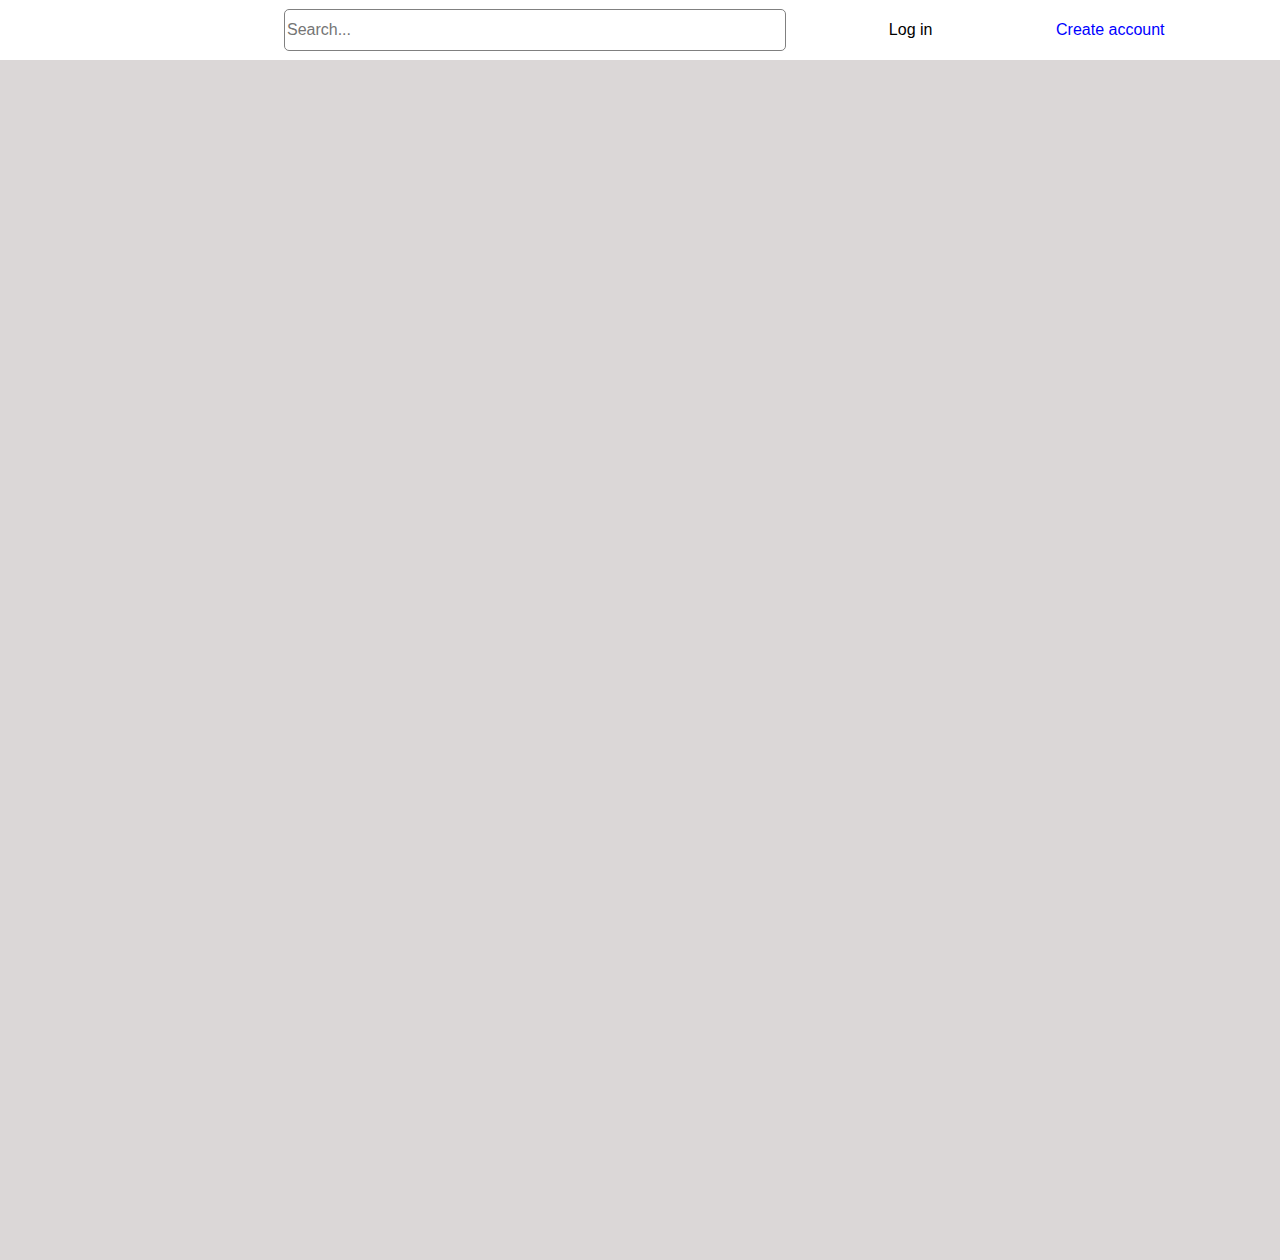
==== index1.html @ f1271914 "index.html added" ====
<!DOCTYPE html>
<html lang="en">
<head>
    <meta charset="UTF-8">
    <meta name="viewport" content="width=device-width, initial-scale=1.0">
    <title>blog</title>
    <link rel="stylesheet" href="styles.css">
    <link rel="stylesheet" href="https://cdnjs.cloudflare.com/ajax/libs/font-awesome/6.5.1/css/all.min.css" integrity="sha512-DTOQO9RWCH3ppGqcWaEA1BIZOC6xxalwEsw9c2QQeAIftl+Vegovlnee1c9QX4TctnWMn13TZye+giMm8e2LwA==" crossorigin="anonymous" referrerpolicy="no-referrer" >
</head>
<body>
    <header>
        <div class="navbar">
           <div class="threedots">
            <i class="fa-solid fa-bars"></i>
           </div>

           <div class="nav-dev-logo">
                  <i class="fa-brands fa-dev"></i>
           </div> 

        <div class="navsearch">
           <input class="search-input"  placeholder="Search...">
           <div class="search-icon">
           <i class="fa-solid fa-magnifying-glass"></i>
         </div>
     </div>
           
           <div class="nav-login ">
           <div class="nav-login1">
            <a>Log in</a>
           </div>
           </div>

           <div class="nav-create">
            <a>Create account</a>
           </div>
        </div>
    </header>

    <div class="main">
        
    </div>

</body>
</html>
---- styles.css ----
*{
    margin:0;
    font-family: Arial;
    border: border-box;  
}

.navbar{
    background-color:white;
    width: 100%;
    height: 60px;
    position: relative;
    display: flex;
    align-items: center;
    justify-content: space-evenly;
    border-bottom: grey;
}

.nav-dev-logo i{
    font-size: 45px;
    width: auto;
}

.threedots{
    font-size: 35px;
}

.navsearch{
    display: flex; 
    width: 500px;
    height: 40px;
    border-radius: 5px; 
    background-color:white;
    border: 1px solid gray;
}

.search-select{
    background-color: white;
    width: 50px;
    text-align: center;
    border-top-left-radius: 5px;
    border-bottom-left-radius: 4px;
    border-radius: 5px;
    border: none;
}

.search-input{
    width: 100%;
    font-size: 1rem;
    border: none;
    border-radius: 15px;
}

.search-icon{
    width: 45px;
    display: flex;
    justify-content: center;
    align-items: center;
    font-size: 1.3 rem;
  
    border-top-right-radius: 5px;  
    border-bottom-left-radius: 5px;
    color: #0f1111;
}

.search-icon:hover{
    background-color:whitesmoke;
}

.nav-login{
    background-color: white;
    height: 40px;
    width: 60px;
    border-radius: 4px;
    display: flex;
    align-items: center;
    justify-content: center;
}


.nav-login:hover{
    background-color: rgb(207, 228, 228);
   text-decoration: underline;
   color: blue;
}

.nav-create{
    background-color: white;
    height: 40px;
    width: 150px;
    border: blue;
    color: blue;
    border-radius: 4px;
    display: flex;
    align-items: center;
    justify-content: center;
    
}

.nav-create:hover{
    background-color:blue;
   text-decoration: underline;
   color:white;
}

.main{
    background-color: rgb(219, 215, 215);
    width: 100%;
    height: 1200px;
}
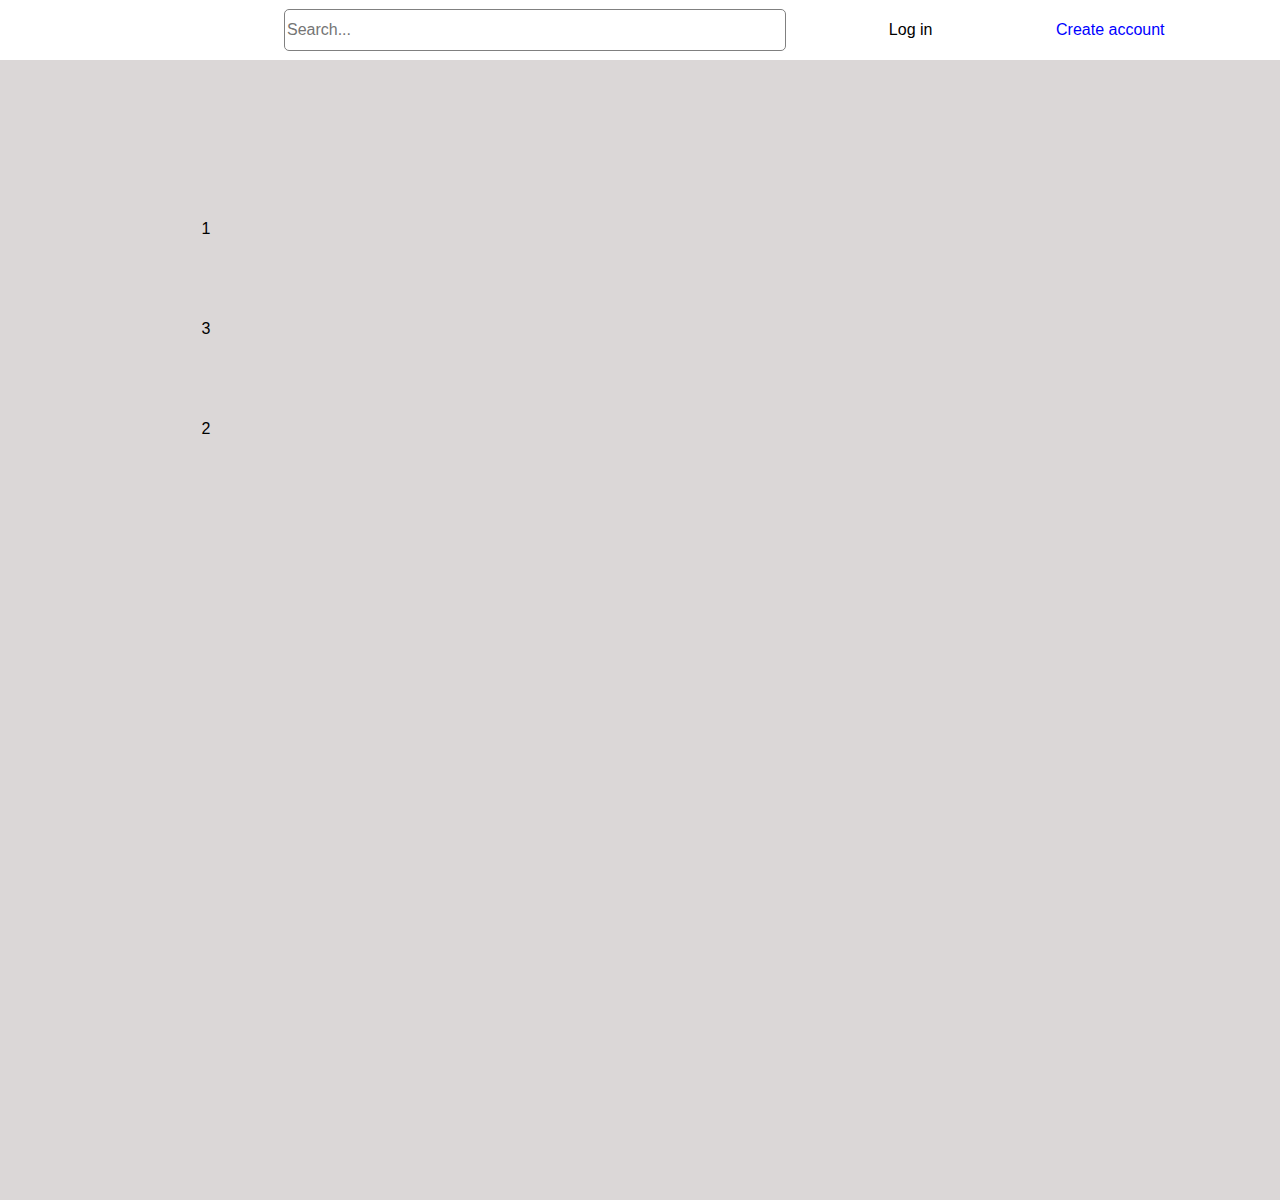
==== commit b691cb55: "left aside" ====
--- a/index1.html
+++ b/index1.html
@@ -23,8 +23,7 @@
            <div class="search-icon">
            <i class="fa-solid fa-magnifying-glass"></i>
          </div>
-     </div>
-           
+     </div>   
            <div class="nav-login ">
            <div class="nav-login1">
             <a>Log in</a>
@@ -37,9 +36,45 @@
         </div>
     </header>
 
+   <main>
     <div class="main">
-        
+        <div class="aside-left">
+            <div class="icons">
+                <div class="single-icons">  
+                        <div class="only-icons"><i class="fa-regular fa-heart"></i></div>
+                        <div class="numbers"><center>1</center></div>
+                  </div>
+                 <div class="together single-icons">
+                        <div class="only-icons"><i class="fa-regular fa-comment"></i></div>
+                        <div class="numbers"><center>3</center></div>
+                 </div>
+                <div class="single-icons">
+                    <div class="only-icons"><i class="fa-regular fa-bookmark"></i></div>
+                    <div class="numbers"><center>2</center></div>
+                </div>
+                <div class="single-icons dropdown">
+                    <button class=" ellipsis only-icons dropdown "><i class="fa-solid fa-ellipsis"></i>
+                    </button>
+                    <div class="dropdown-options">
+                        <a href="#">copy link</a><br>
+                        <a href="#">Share to Twitter</a><br>
+                        <a href="#">Share to LinkedIn</a><br>
+                        <a href="#">Share to Reddit</a><br>
+                        <a href="#">Share to Facebook</a><br>
+                        <a href="#">Share Post via...</a><br>
+                        <a href="#">Report Abuse</a>
+
+                      </div>
+                    
+                </div>
+                </div>
+            </div>
+        </div>
+        <div class="main-body"></div>
+        <div class="aside-right"></div>
     </div>
+   </main>
+
 
 </body>
 </html>--- a/styles.css
+++ b/styles.css
@@ -8,7 +8,7 @@
     background-color:white;
     width: 100%;
     height: 60px;
-    position: relative;
+    position: fixed;
     display: flex;
     align-items: center;
     justify-content: space-evenly;
@@ -106,4 +106,87 @@
     background-color: rgb(219, 215, 215);
     width: 100%;
     height: 1200px;
-}+    
+}
+
+.aside-left{
+    background-color: rgb(219, 215, 215);
+    position:fixed ;
+    width: 20%;
+    height: 1200px;
+    margin-top: 60px;
+}
+
+.icons{
+    width: 100px;
+    height: 400px;
+    background-color:  rgb(219, 215, 215);
+    float: right;
+    margin-top: 40%;
+    display: grid;
+    justify-content: space-evenly;
+
+}
+
+.single-icons{
+    height: 64px;
+    width: 63px;
+    background-color:  rgb(219, 215, 215);
+    display: grid;
+    justify-content: space-evenly;
+    margin-top: 15px;
+    
+}
+
+.only-icons i{
+font-size: 2rem;
+
+}
+
+.only-icons{
+    height: 40px;
+    width: 40px;
+    background-color: rgb(219, 215, 215);
+    display: flex;
+    justify-content: center;
+    align-items: center; 
+    border: none;
+}
+
+.only-icons:hover{
+    color: red;
+}
+
+.ellipsis:hover{
+    border-radius: 100%;
+    background-color: rgb(146, 141, 141);
+    color: black;
+}
+
+.dropdown {
+    display: inline-block;
+    position: relative;
+  }
+  
+  .dropdown-options {
+    display: none;
+    position: absolute;
+    overflow: auto;
+    background-color: white;
+    width: 200px;
+    border-radius: 5px;
+   
+  }
+
+  .dropdown-options a{
+    display: flex;
+    justify-content: center;
+    align-items: center;
+    font-size: 1.2rem;
+    text-decoration: none;
+    color: black;
+  }
+  
+  .dropdown:hover .dropdown-options {
+    display: block;
+  }
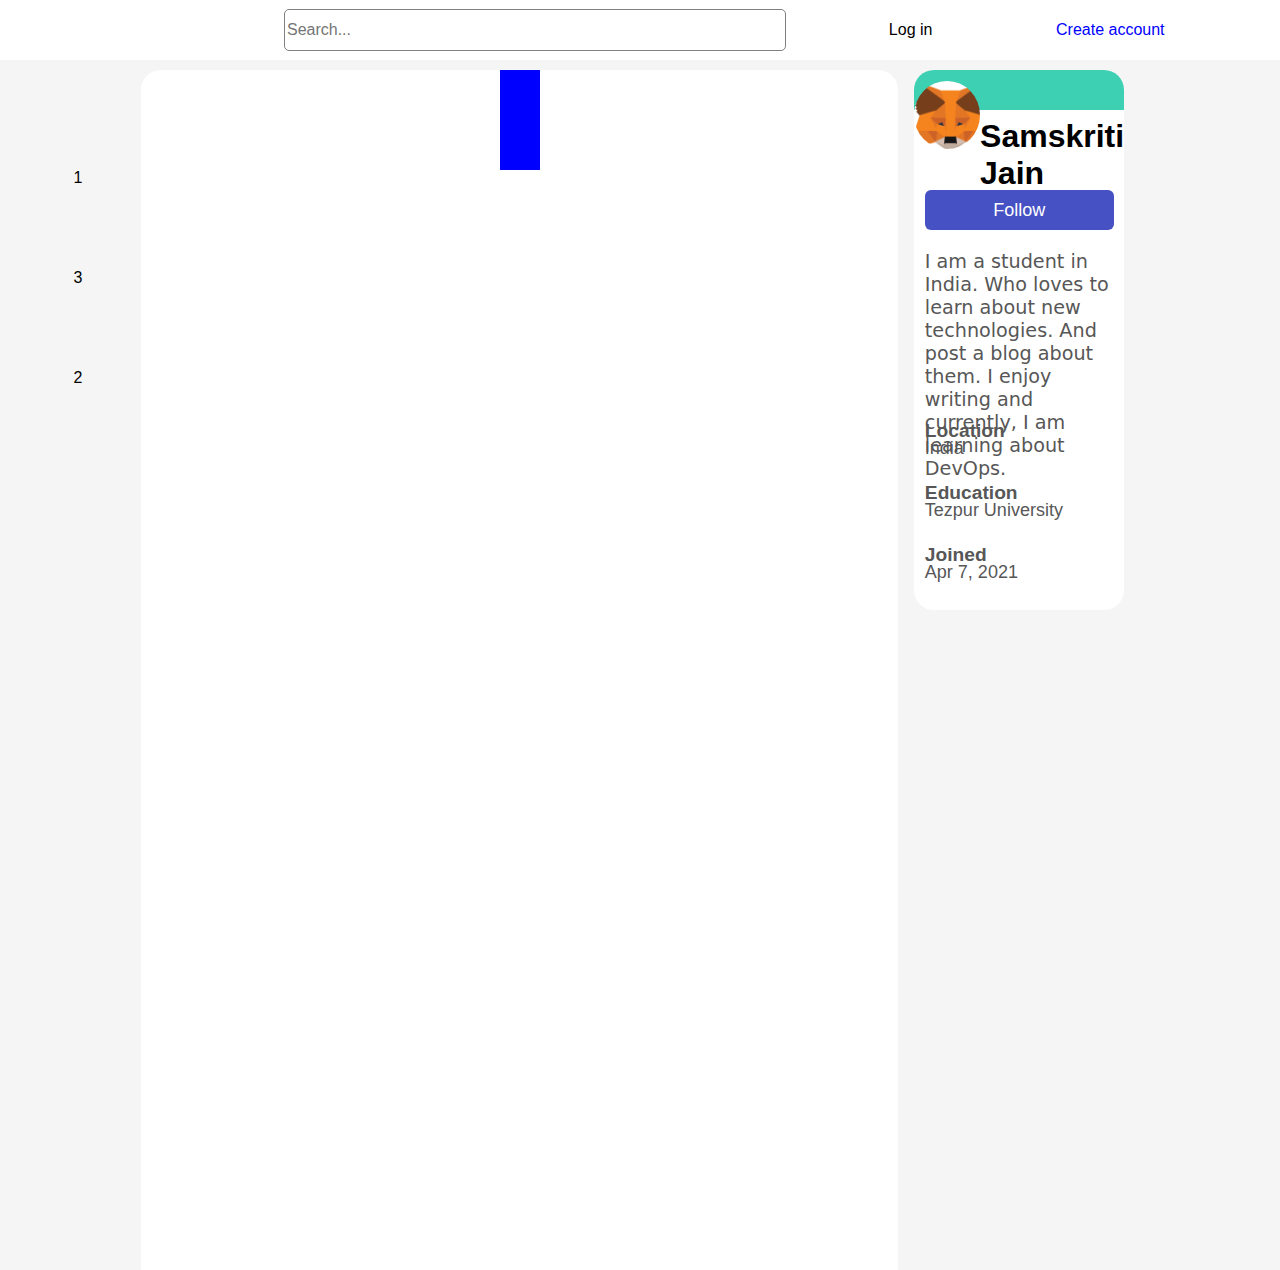
==== commit 2cf70182: "albums and left side added" ====
--- a/index1.html
+++ b/index1.html
@@ -36,7 +36,6 @@
         </div>
     </header>
 
-   <main>
     <div class="main">
         <div class="aside-left">
             <div class="icons">
@@ -65,14 +64,62 @@
                         <a href="#">Report Abuse</a>
 
                       </div>
-                    
                 </div>
                 </div>
             </div>
+            <div class="column middle"> 
+                <div class="main-body-headin"></div>
+            </div>
+            <div class="column right">
+                <div class="aside-section-1">
+                    <div class="name-logo">
+                        <div class="logo-only"></div>
+                        <div class="name-only"><p>Samskriti Jain</p></div>
+                    </div>
+                    <div class="main-follow-bu">
+                        <div class="follow-button">
+                            <p>Follow</p>
+                         </div>
+                    </div>
+                    
+                    <div class="center-ok">
+                        <div class="about ">
+                            <p>I am a student in India. Who loves to learn about new technologies. And post a blog about them. I enjoy writing and currently, I am learning about DevOps.</p>
+                        </div>
+                    </div>
+                
+                    <div class="details-right">
+                        <ul class="inner-details-right">
+                                <li>
+                                  <div class="key">
+                                    Location
+                                  </div>
+                                  <div class="value">
+                                    India
+                                  </div>
+                                </li>
+                                  <li>
+                                    <div class="key">
+                                      Education
+                                    </div>
+                                    <div class="value">
+                                      Tezpur University
+                                    </div>
+                                  </li>
+                              <li>
+                                <div class="key">
+                                  Joined
+                                </div>
+                                <div class="value">
+                                  <time datetime="2021-04-07T13:40:41Z" class="date">Apr 7, 2021</time>
+                                </div>
+                              </li>
+                        </ul>
+                    </div>
+                
+                </div>
+            </div>
         </div>
-        <div class="main-body"></div>
-        <div class="aside-right"></div>
-    </div>
    </main>
 
 
--- a/styles.css
+++ b/styles.css
@@ -13,6 +13,8 @@
     align-items: center;
     justify-content: space-evenly;
     border-bottom: grey;
+    z-index: 1000;
+    
 }
 
 .nav-dev-logo i{
@@ -103,24 +105,30 @@
 }
 
 .main{
-    background-color: rgb(219, 215, 215);
+    background-color: rgb( 245, 245, 245 );
     width: 100%;
-    height: 1200px;
-    
-}
-
-.aside-left{
-    background-color: rgb(219, 215, 215);
+    
+    display: flex;
+    justify-content: space-between;
+    
+
+    
+}
+
+ .aside-left{
+    background-color: rgb( 245, 245, 245 );
     position:fixed ;
-    width: 20%;
-    height: 1200px;
-    margin-top: 60px;
+    width: 10%;
+    top: 60px;
+    bottom: 0px;
+    overflow-y: auto;
+    float: left;
 }
 
 .icons{
     width: 100px;
     height: 400px;
-    background-color:  rgb(219, 215, 215);
+    background-color: rgb( 245, 245, 245 );
     float: right;
     margin-top: 40%;
     display: grid;
@@ -131,7 +139,7 @@
 .single-icons{
     height: 64px;
     width: 63px;
-    background-color:  rgb(219, 215, 215);
+    background-color: rgb( 245, 245, 245 );
     display: grid;
     justify-content: space-evenly;
     margin-top: 15px;
@@ -146,7 +154,7 @@
 .only-icons{
     height: 40px;
     width: 40px;
-    background-color: rgb(219, 215, 215);
+    background-color: rgb( 245, 245, 245 );
     display: flex;
     justify-content: center;
     align-items: center; 
@@ -167,7 +175,7 @@
     display: inline-block;
     position: relative;
   }
-  
+
   .dropdown-options {
     display: none;
     position: absolute;
@@ -189,4 +197,174 @@
   
   .dropdown:hover .dropdown-options {
     display: block;
-  }
+  } 
+
+
+.column {
+    
+    height: 1200px; 
+    margin-top: 70px;
+    justify-content:center;
+    margin-right: 1rem;
+    display: flex;
+  }
+ 
+  
+  .middle {
+    width: 65%;
+    background-color: white;
+    border-top-left-radius:20px ;
+    border-top-right-radius: 20px;
+    margin-left: 11%;
+  }
+
+  .main-body-headin{
+    background-color: blue;
+    width: 40px;
+    height: 100px;
+
+}
+
+  .right {
+    width: 30%;
+    background-color: rgb( 245, 245, 245 );
+    border-top-left-radius:20px ;
+    border-top-right-radius: 20px;
+    display: block;
+    /* float: right;  */
+  }
+
+  .aside-section-1{
+    background-color: rgb(255, 255, 255);
+    max-width: 60%;
+    height: 500px;
+    border-radius:20px ;
+    border-top: 40px solid #3ed0b3;
+    position: relative;
+    
+    
+}
+
+.name-logo{
+    height: 40px;
+    background-color: white;
+    position: relative;
+    display: flex;
+    align-items: center; 
+    justify-content: space-evenly;
+}
+
+.logo-only{
+    height: 68px;
+    width: 68px;
+    border-radius:100%;
+    background-color: white;
+    background-image: url(albums/metamask.png);
+    background-size: cover;
+    margin-bottom: 30px;
+    
+}
+
+.name-only{
+    height: 40px;
+    width: 70%;
+    margin-top: 15px;
+}
+
+.name-only p{
+    text-align: left;
+    font-size:xx-large;
+    font-weight: 600;
+}
+
+.name-only:hover{
+    color:#2f3ab2 ;
+}
+
+.main-follow-bu{
+    margin-top: 20px;
+    display: flex;
+    align-items: center;
+    justify-content: space-evenly;
+}
+
+.follow-button{
+    margin-top: 20px;
+    position: relative;
+    background-color:#4651c4;
+    height: 40px;
+    width: 90%;
+    border-radius: 6px;
+}
+
+.follow-button:hover{
+    opacity: 97%;
+}
+
+.follow-button p{
+    font-weight: 400;
+    padding-top: 10px;
+    text-align: center;
+    font-size: large;
+    color: white;
+}
+.about{
+    height: 150px;
+    width: 90%;
+    position: relative;
+}
+
+.about p{ 
+    font-size: larger;
+    color: #575757;
+    word-break: break-word;
+    font-family:system-ui, -apple-system, BlinkMacSystemFont, 'Segoe UI', Roboto, Oxygen, Ubuntu, Cantarell, 'Open Sans', 'Helvetica Neue', sans-serif;
+}
+
+.center-ok{
+    margin-top: 20px;
+    display: flex;
+    justify-content: space-evenly;
+    align-items: center;
+    margin-bottom: 20px;
+}
+
+ .details-right{
+    margin-top: 20px;
+    position: relative;
+
+} 
+
+.inner-details-right{
+    height: 150px;
+    width: 100%;
+    list-style:none;
+    margin: 5%;
+    padding: 0;
+    
+    
+}
+
+li{
+    height: 42px;
+    width: 90%;
+    margin-bottom: 20px;
+    text-align: left;
+    color: #575757;
+
+}
+
+.key{
+    height: 18px;
+    font-weight:bold;
+    font-size: larger;
+}
+
+.value{
+    height: 24px;
+    font-weight: 300;
+    font-size: large;
+}
+
+
+ 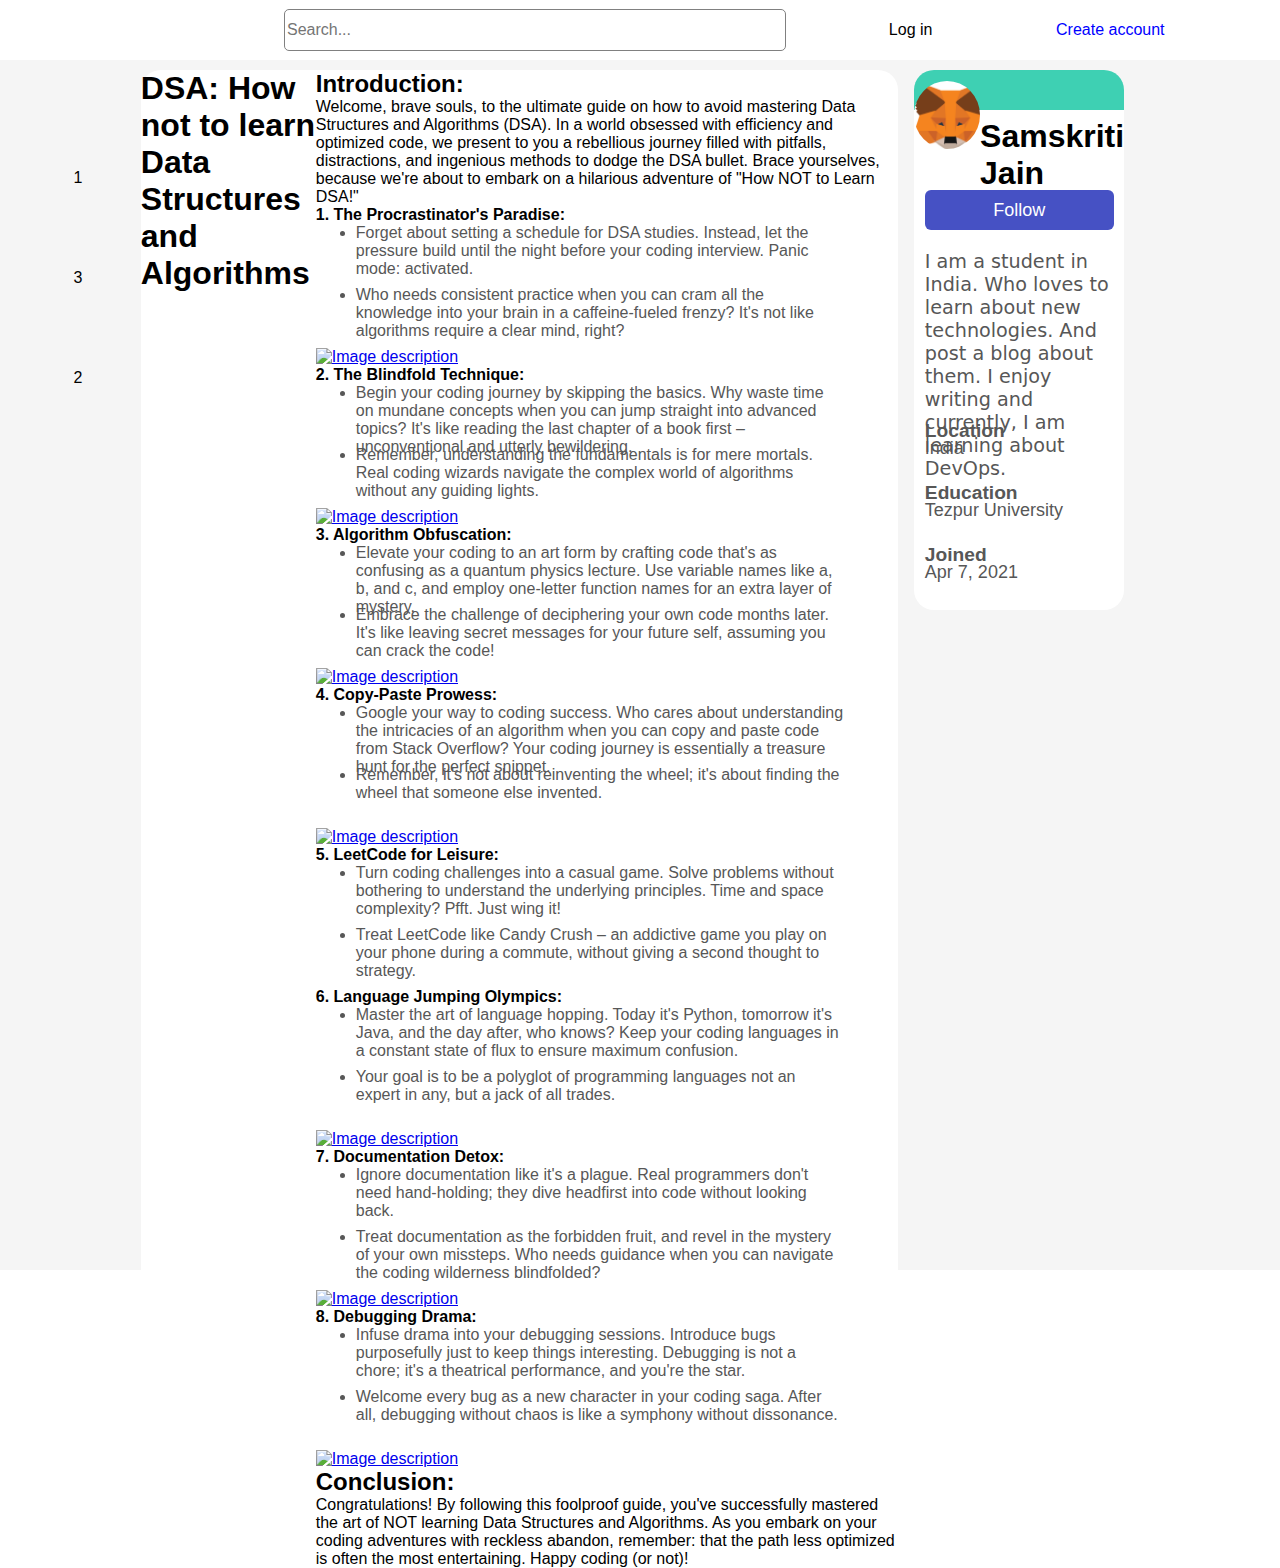
==== commit ab14a00a: "content added" ====
--- a/index1.html
+++ b/index1.html
@@ -68,7 +68,108 @@
                 </div>
             </div>
             <div class="column middle"> 
-                <div class="main-body-headin"></div>
+                <header class="mid-head">
+                    <div class="mid-head-section">
+                        <div class="name-logo-mid">
+                            <div class="logo-mid"></div>
+                            <div class="name-mid"></div>
+                        </div>
+                        <div class="like-mid"></div>
+                        <h1 class="title-mid">DSA: How not to learn Data Structures and Algorithms</h1>
+                        <div class="hastags-mid"></div>
+                    </div>
+                </header>
+                <div class="main-mid-content">
+                    <div class="crayons-article__body text-styles spec__body" data-article-id="1748783" id="article-body">
+                        <h2>
+              <a name="introduction" href="#introduction">
+              </a>
+              Introduction:
+            </h2>
+            
+            <p>Welcome, brave souls, to the ultimate guide on how to avoid mastering Data Structures and Algorithms (DSA). In a world obsessed with efficiency and optimized code, we present to you a rebellious journey filled with pitfalls, distractions, and ingenious methods to dodge the DSA bullet. Brace yourselves, because we're about to embark on a hilarious adventure of "How NOT to Learn DSA!"</p>
+            
+            <p><strong>1. The Procrastinator's Paradise:</strong></p>
+            
+            <ul>
+            <li>Forget about setting a schedule for DSA studies. Instead, let the pressure build until the night before your coding interview. Panic mode: activated.</li>
+            <li>Who needs consistent practice when you can cram all the knowledge into your brain in a caffeine-fueled frenzy? It's not like algorithms require a clear mind, right?</li>
+            </ul>
+            
+            <p><a href="https://media.dev.to/cdn-cgi/image/width=800%2Cheight=%2Cfit=scale-down%2Cgravity=auto%2Cformat=auto/https%3A%2F%2Fdev-to-uploads.s3.amazonaws.com%2Fuploads%2Farticles%2Fi12q7ypb6lzs3vnof1u1.jpg" class="article-body-image-wrapper"><img src="https://media.dev.to/cdn-cgi/image/width=800%2Cheight=%2Cfit=scale-down%2Cgravity=auto%2Cformat=auto/https%3A%2F%2Fdev-to-uploads.s3.amazonaws.com%2Fuploads%2Farticles%2Fi12q7ypb6lzs3vnof1u1.jpg" alt="Image description" loading="lazy" width="320" height="470"></a></p>
+            
+            <p><strong>2. The Blindfold Technique:</strong></p>
+            
+            <ul>
+            <li>Begin your coding journey by skipping the basics. Why waste time on mundane concepts when you can jump straight into advanced topics? It's like reading the last chapter of a book first – unconventional and utterly bewildering.</li>
+            <li>Remember, understanding the fundamentals is for mere mortals. Real coding wizards navigate the complex world of algorithms without any guiding lights.</li>
+            </ul>
+            
+            <p><a href="https://media.dev.to/cdn-cgi/image/width=800%2Cheight=%2Cfit=scale-down%2Cgravity=auto%2Cformat=auto/https%3A%2F%2Fdev-to-uploads.s3.amazonaws.com%2Fuploads%2Farticles%2F5trpk6wyx5lz1m1r9dy2.jpg" class="article-body-image-wrapper"><img src="https://media.dev.to/cdn-cgi/image/width=800%2Cheight=%2Cfit=scale-down%2Cgravity=auto%2Cformat=auto/https%3A%2F%2Fdev-to-uploads.s3.amazonaws.com%2Fuploads%2Farticles%2F5trpk6wyx5lz1m1r9dy2.jpg" alt="Image description" loading="lazy" width="426" height="425"></a></p>
+            
+            <p><strong>3. Algorithm Obfuscation:</strong></p>
+            
+            <ul>
+            <li>Elevate your coding to an art form by crafting code that's as confusing as a quantum physics lecture. Use variable names like a, b, and c, and employ one-letter function names for an extra layer of mystery.</li>
+            <li>Embrace the challenge of deciphering your own code months later. It's like leaving secret messages for your future self, assuming you can crack the code!</li>
+            </ul>
+            
+            <p><a href="https://media.dev.to/cdn-cgi/image/width=800%2Cheight=%2Cfit=scale-down%2Cgravity=auto%2Cformat=auto/https%3A%2F%2Fdev-to-uploads.s3.amazonaws.com%2Fuploads%2Farticles%2Fje8wo8n9u4wlcq484x3h.jpg" class="article-body-image-wrapper"><img src="https://media.dev.to/cdn-cgi/image/width=800%2Cheight=%2Cfit=scale-down%2Cgravity=auto%2Cformat=auto/https%3A%2F%2Fdev-to-uploads.s3.amazonaws.com%2Fuploads%2Farticles%2Fje8wo8n9u4wlcq484x3h.jpg" alt="Image description" loading="lazy" width="792" height="921"></a></p>
+            
+            <p><strong>4. Copy-Paste Prowess:</strong></p>
+            
+            <ul>
+            <li>Google your way to coding success. Who cares about understanding the intricacies of an algorithm when you can copy and paste code from Stack Overflow? Your coding journey is essentially a treasure hunt for the perfect snippet.</li>
+            <li>Remember, it's not about reinventing the wheel; it's about finding the wheel that someone else invented.</li>
+            </ul>
+            
+            <p><a href="https://media.dev.to/cdn-cgi/image/width=800%2Cheight=%2Cfit=scale-down%2Cgravity=auto%2Cformat=auto/https%3A%2F%2Fdev-to-uploads.s3.amazonaws.com%2Fuploads%2Farticles%2Fg9lryftkg2w2qdkk55n7.jpg" class="article-body-image-wrapper"><img src="https://media.dev.to/cdn-cgi/image/width=800%2Cheight=%2Cfit=scale-down%2Cgravity=auto%2Cformat=auto/https%3A%2F%2Fdev-to-uploads.s3.amazonaws.com%2Fuploads%2Farticles%2Fg9lryftkg2w2qdkk55n7.jpg" alt="Image description" loading="lazy" width="790" height="639"></a></p>
+            
+            <p><strong>5. LeetCode for Leisure:</strong></p>
+            
+            <ul>
+            <li>Turn coding challenges into a casual game. Solve problems without bothering to understand the underlying principles. Time and space complexity? Pfft. Just wing it!</li>
+            <li>Treat LeetCode like Candy Crush – an addictive game you play on your phone during a commute, without giving a second thought to strategy.</li>
+            </ul>
+            
+            <p><strong>6. Language Jumping Olympics:</strong></p>
+            
+            <ul>
+            <li>Master the art of language hopping. Today it's Python, tomorrow it's Java, and the day after, who knows? Keep your coding languages in a constant state of flux to ensure maximum confusion.</li>
+            <li>Your goal is to be a polyglot of programming languages not an expert in any, but a jack of all trades.</li>
+            </ul>
+            
+            <p><a href="https://media.dev.to/cdn-cgi/image/width=800%2Cheight=%2Cfit=scale-down%2Cgravity=auto%2Cformat=auto/https%3A%2F%2Fdev-to-uploads.s3.amazonaws.com%2Fuploads%2Farticles%2Fec9dpreofds6yutko1s2.png" class="article-body-image-wrapper"><img src="https://media.dev.to/cdn-cgi/image/width=800%2Cheight=%2Cfit=scale-down%2Cgravity=auto%2Cformat=auto/https%3A%2F%2Fdev-to-uploads.s3.amazonaws.com%2Fuploads%2Farticles%2Fec9dpreofds6yutko1s2.png" alt="Image description" loading="lazy" width="572" height="522"></a></p>
+            
+            <p><strong>7. Documentation Detox:</strong></p>
+            
+            <ul>
+            <li>Ignore documentation like it's a plague. Real programmers don't need hand-holding; they dive headfirst into code without looking back.</li>
+            <li>Treat documentation as the forbidden fruit, and revel in the mystery of your own missteps. Who needs guidance when you can navigate the coding wilderness blindfolded?</li>
+            </ul>
+            
+            <p><a href="https://media.dev.to/cdn-cgi/image/width=800%2Cheight=%2Cfit=scale-down%2Cgravity=auto%2Cformat=auto/https%3A%2F%2Fdev-to-uploads.s3.amazonaws.com%2Fuploads%2Farticles%2Fo2m39ek7pym214i7iobu.jpg" class="article-body-image-wrapper"><img src="https://media.dev.to/cdn-cgi/image/width=800%2Cheight=%2Cfit=scale-down%2Cgravity=auto%2Cformat=auto/https%3A%2F%2Fdev-to-uploads.s3.amazonaws.com%2Fuploads%2Farticles%2Fo2m39ek7pym214i7iobu.jpg" alt="Image description" loading="lazy" width="800" height="740"></a></p>
+            
+            <p><strong>8. Debugging Drama:</strong></p>
+            
+            <ul>
+            <li>Infuse drama into your debugging sessions. Introduce bugs purposefully just to keep things interesting. Debugging is not a chore; it's a theatrical performance, and you're the star.</li>
+            <li>Welcome every bug as a new character in your coding saga. After all, debugging without chaos is like a symphony without dissonance.</li>
+            </ul>
+            
+            <p><a href="https://media.dev.to/cdn-cgi/image/width=800%2Cheight=%2Cfit=scale-down%2Cgravity=auto%2Cformat=auto/https%3A%2F%2Fdev-to-uploads.s3.amazonaws.com%2Fuploads%2Farticles%2Fm4kcqj0n46hkz9lkv5me.png" class="article-body-image-wrapper"><img src="https://media.dev.to/cdn-cgi/image/width=800%2Cheight=%2Cfit=scale-down%2Cgravity=auto%2Cformat=auto/https%3A%2F%2Fdev-to-uploads.s3.amazonaws.com%2Fuploads%2Farticles%2Fm4kcqj0n46hkz9lkv5me.png" alt="Image description" loading="lazy" width="640" height="744"></a></p>
+            
+            <h2>
+              <a name="conclusion" href="#conclusion">
+              </a>
+              Conclusion:
+            </h2>
+            
+            <p>Congratulations! By following this foolproof guide, you've successfully mastered the art of NOT learning Data Structures and Algorithms. As you embark on your coding adventures with reckless abandon, remember: that the path less optimized is often the most entertaining. Happy coding (or not)!</p>
+            
+            
+                      </div>
+                </div>
             </div>
             <div class="column right">
                 <div class="aside-section-1">
